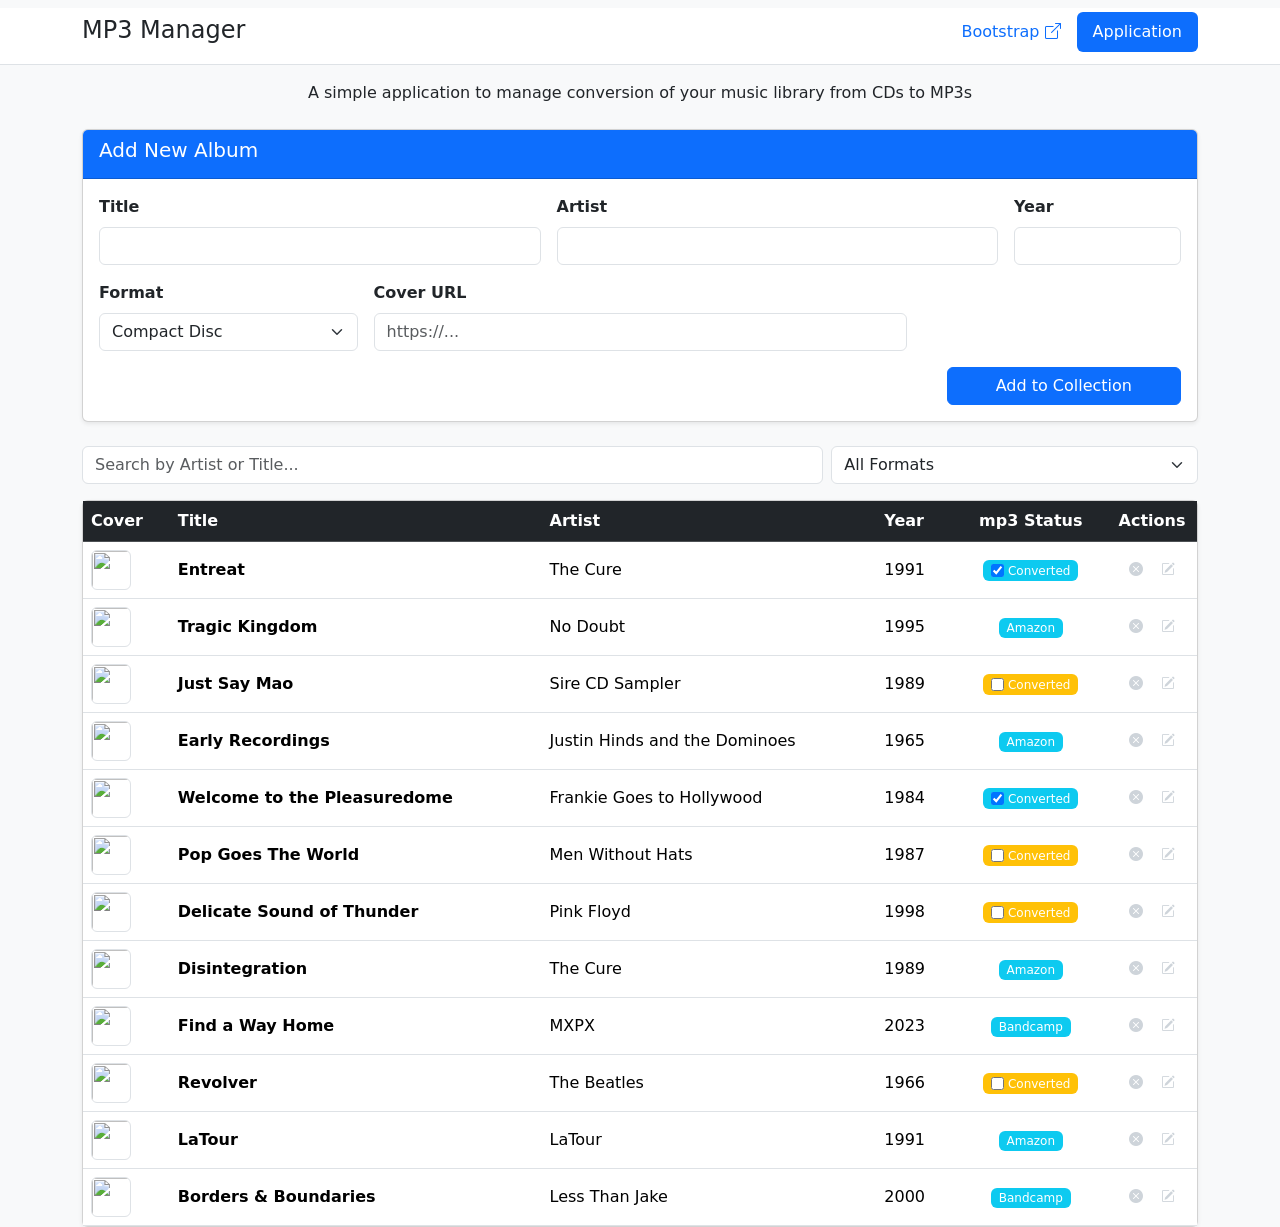
==== index.html @ 423a75bd "Sorting fully implemented" ====
<!DOCTYPE html>
<html lang="en">

<head>
    <meta charset="UTF-8">
    <meta name="viewport" content="width=device-width, initial-scale=1.0">
    <title>Music Digitization Manager</title>
    <link href="https://cdn.jsdelivr.net/npm/bootstrap@5.3.0/dist/css/bootstrap.min.css" rel="stylesheet">
    <link href="https://cdn.jsdelivr.net/npm/bootstrap-icons@1.10.0/font/bootstrap-icons.css" rel="stylesheet">
    <link rel="stylesheet" href="src/css/styles.css">
</head>

<body class="bg-light">

    <!-- Nav Bar -->
    <header class="bg-white border-bottom">
        <div class="container">
            <div class="d-flex flex-wrap justify-content-center py-1 my-2">
                <span class="align-items-center fs-4 me-md-auto text-decoration-non">MP3 Manager</span>
                <ul class="nav nav-pills">
                    <li class="nav-item"><a href="https://getbootstrap.com/docs/5.3/getting-started/introduction/"
                            target="_blank" class="nav-link">Bootstrap <i class="bi bi-box-arrow-up-right"></i></a></li>
                    <li class="nav-item"><a href="app.html" class="nav-link active" aria-current="page">Application</a>
                    </li>
                </ul>
            </div>
        </div>
    </header>

    <main class="container">
        <div class="text-center  mt-3 mb-4">
            <p>A simple application to manage conversion of your music library from CDs to MP3s</p>
        </div>
        <!-- Create Album Form -->
        <section class="card shadow-sm mb-4">
            <div class="card-header bg-primary text-white">
                <h5>Add New Album</h5>
            </div>
            <div class="card-body">
                <form id="album-form" class="row g-3">
                    <div class="col-md-5">
                        <label class="form-label fw-bold">Title</label>
                        <input type="text" id="album-title" class="form-control" required>
                    </div>
                    <div class="col-md-5">
                        <label class="form-label fw-bold">Artist</label>
                        <input type="text" id="album-artist" class="form-control" required>
                    </div>
                    <div class="col-md-2">
                        <label class="form-label fw-bold">Year</label>
                        <input type="number" id="album-year" class="form-control" required>
                    </div>
                    <div class="col-md-3">
                        <label class="form-label fw-bold">Format</label>
                        <select id="album-format" class="form-select">
                            <option value="cd">Compact Disc</option>
                            <option value="digital">Digital (MP3)</option>
                        </select>
                    </div>
                    <div class="col-md-6">
                        <label class="form-label fw-bold">Cover URL</label>
                        <input type="url" id="album-cover" class="form-control" placeholder="https://...">
                    </div>
                    <div id="album-source-hider" class="col-md-3 d-none">
                        <label class="form-label fw-bold">Source</label>
                        <select id="album-source" class="form-select">
                            <option value="Amazon">Amazon Music</option>
                            <option value="Bandcamp">Bandcamp</option>
                            <option value="Converted">CD Conversion</option>
                            <option value="Other">Other</option>
                        </select>
                    </div>
                    <div class="col-12 text-end">
                        <button type="submit" class="btn btn-primary px-5">Add to Collection</button>
                    </div>
                </form>
            </div>
        </section>

        <!-- Filters Area -->
        <section class="row g-2 mb-3">
            <div class="col-md-8">
                <input type="text" id="filter-search" class="form-control" placeholder="Search by Artist or Title...">
            </div>
            <div class="col-md-4">
                <select id="filter-format" class="form-select">
                    <option value="all">All Formats</option>
                    <option value="cd">CDs Only</option>
                    <option value="digital">Digital Only</option>
                </select>
            </div>
        </section>

        <!-- Table Area -->
        <section class="card shadow-sm">
            <div class="table-responsive">
                <table class="table table-hover align-middle mb-0">
                    <!-- Table Headers -->
                    <thead class="table-dark">
                        <tr>
                            <th class="d-none d-md-table-cell">Cover</th>
                            <th id="sort-title" class="sort-button">Title&nbsp;<span id="sort-title-icon"></span></th>
                            <th id="sort-artist" class="sort-button">Artist&nbsp;<span id="sort-artist-icon"></span></th>
                            <th id="sort-year" class="sort-button">Year&nbsp;<span id="sort-year-icon"></span></th>
                            <th class="text-center">mp3 Status</th>
                            <th class="text-center">Actions</th>
                        </tr>
                    </thead>
                    <tbody id="render-results">

                        <!-- Results Rendered by JS -->

                    </tbody>
                </table>
            </div>
        </section>
    </main>

    <script src="https://cdn.jsdelivr.net/npm/bootstrap@5.3.0/dist/js/bootstrap.bundle.min.js"></script>
    <script type="module" src="src/js/app.js"></script>
</body>

</html>
---- src/css/styles.css ----
td:first-child {
    img {
        width: 40px;
        height: 40px;
    }
}

th:last-child {
    width: 90px;
}

td:last-child {
    width: 90px;
    height: 56px;
}

.badge {
    font-weight: 500;
}

td>span>input[type="checkbox"] {
    cursor: pointer;
    vertical-align: -2px;

    &:hover {
        transform: scale(1.2);
    }
}

.delete-btn {
    color: var(--bs-gray-400);
    cursor: pointer;

    &:hover {
        color: var(--bs-danger);
        font-size: 120%;
    }
}

.edit-btn {
    color: var(--bs-gray-400);
    cursor: pointer;

    &:hover {
        color: var(--bs-success);
        font-size: 120%;
    }
}

.sort-button {
    cursor: pointer;
    user-select: none;

    &:hover {
        color: var(--bs-primary-bg-subtle);
    }
}
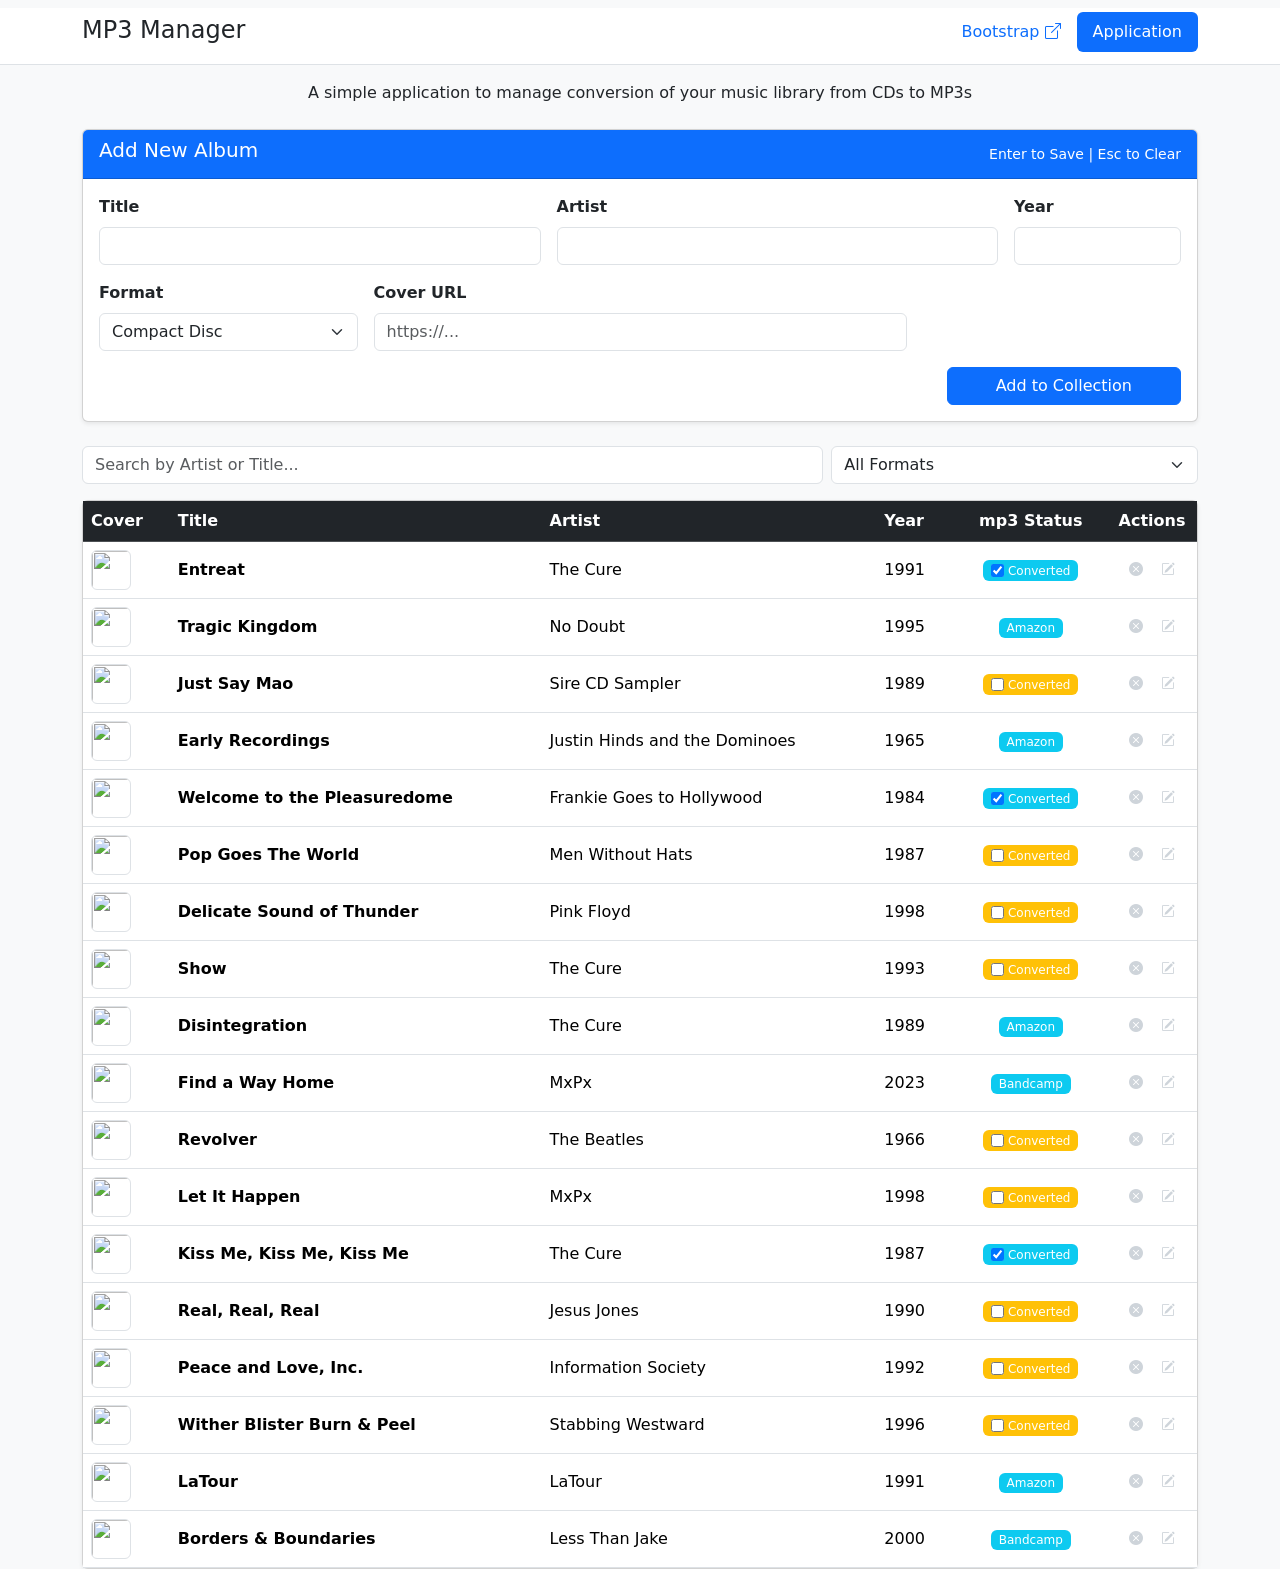
==== commit 0a2e4a47: "New Album function fully implemented, UX agent and Validation agent created" ====
--- a/index.html
+++ b/index.html
@@ -33,40 +33,40 @@
         </div>
         <!-- Create Album Form -->
         <section class="card shadow-sm mb-4">
-            <div class="card-header bg-primary text-white">
+            <div class="card-header bg-primary text-white d-flex justify-content-between align-items-center">
                 <h5>Add New Album</h5>
+                <small class="d-none d-md-block">Enter to Save | Esc to Clear</small>
             </div>
             <div class="card-body">
                 <form id="album-form" class="row g-3">
                     <div class="col-md-5">
                         <label class="form-label fw-bold">Title</label>
-                        <input type="text" id="album-title" class="form-control" required>
+                        <input type="text" id="album-title" class="form-control" aria-required="true">
                     </div>
                     <div class="col-md-5">
                         <label class="form-label fw-bold">Artist</label>
-                        <input type="text" id="album-artist" class="form-control" required>
+                        <input type="text" id="album-artist" class="form-control" aria-required="true">
                     </div>
                     <div class="col-md-2">
                         <label class="form-label fw-bold">Year</label>
-                        <input type="number" id="album-year" class="form-control" required>
+                        <input type="number" id="album-year" class="form-control" aria-required="true">
                     </div>
                     <div class="col-md-3">
                         <label class="form-label fw-bold">Format</label>
-                        <select id="album-format" class="form-select">
+                        <select id="album-format" class="form-select" aria-required="true">
                             <option value="cd">Compact Disc</option>
                             <option value="digital">Digital (MP3)</option>
                         </select>
                     </div>
                     <div class="col-md-6">
                         <label class="form-label fw-bold">Cover URL</label>
-                        <input type="url" id="album-cover" class="form-control" placeholder="https://...">
+                        <input type="url" id="album-cover" class="form-control" placeholder="https://..." aria-required="true">
                     </div>
                     <div id="album-source-hider" class="col-md-3 d-none">
                         <label class="form-label fw-bold">Source</label>
-                        <select id="album-source" class="form-select">
+                        <select id="album-source" class="form-select" aria-required="true">
                             <option value="Amazon">Amazon Music</option>
                             <option value="Bandcamp">Bandcamp</option>
-                            <option value="Converted">CD Conversion</option>
                             <option value="Other">Other</option>
                         </select>
                     </div>
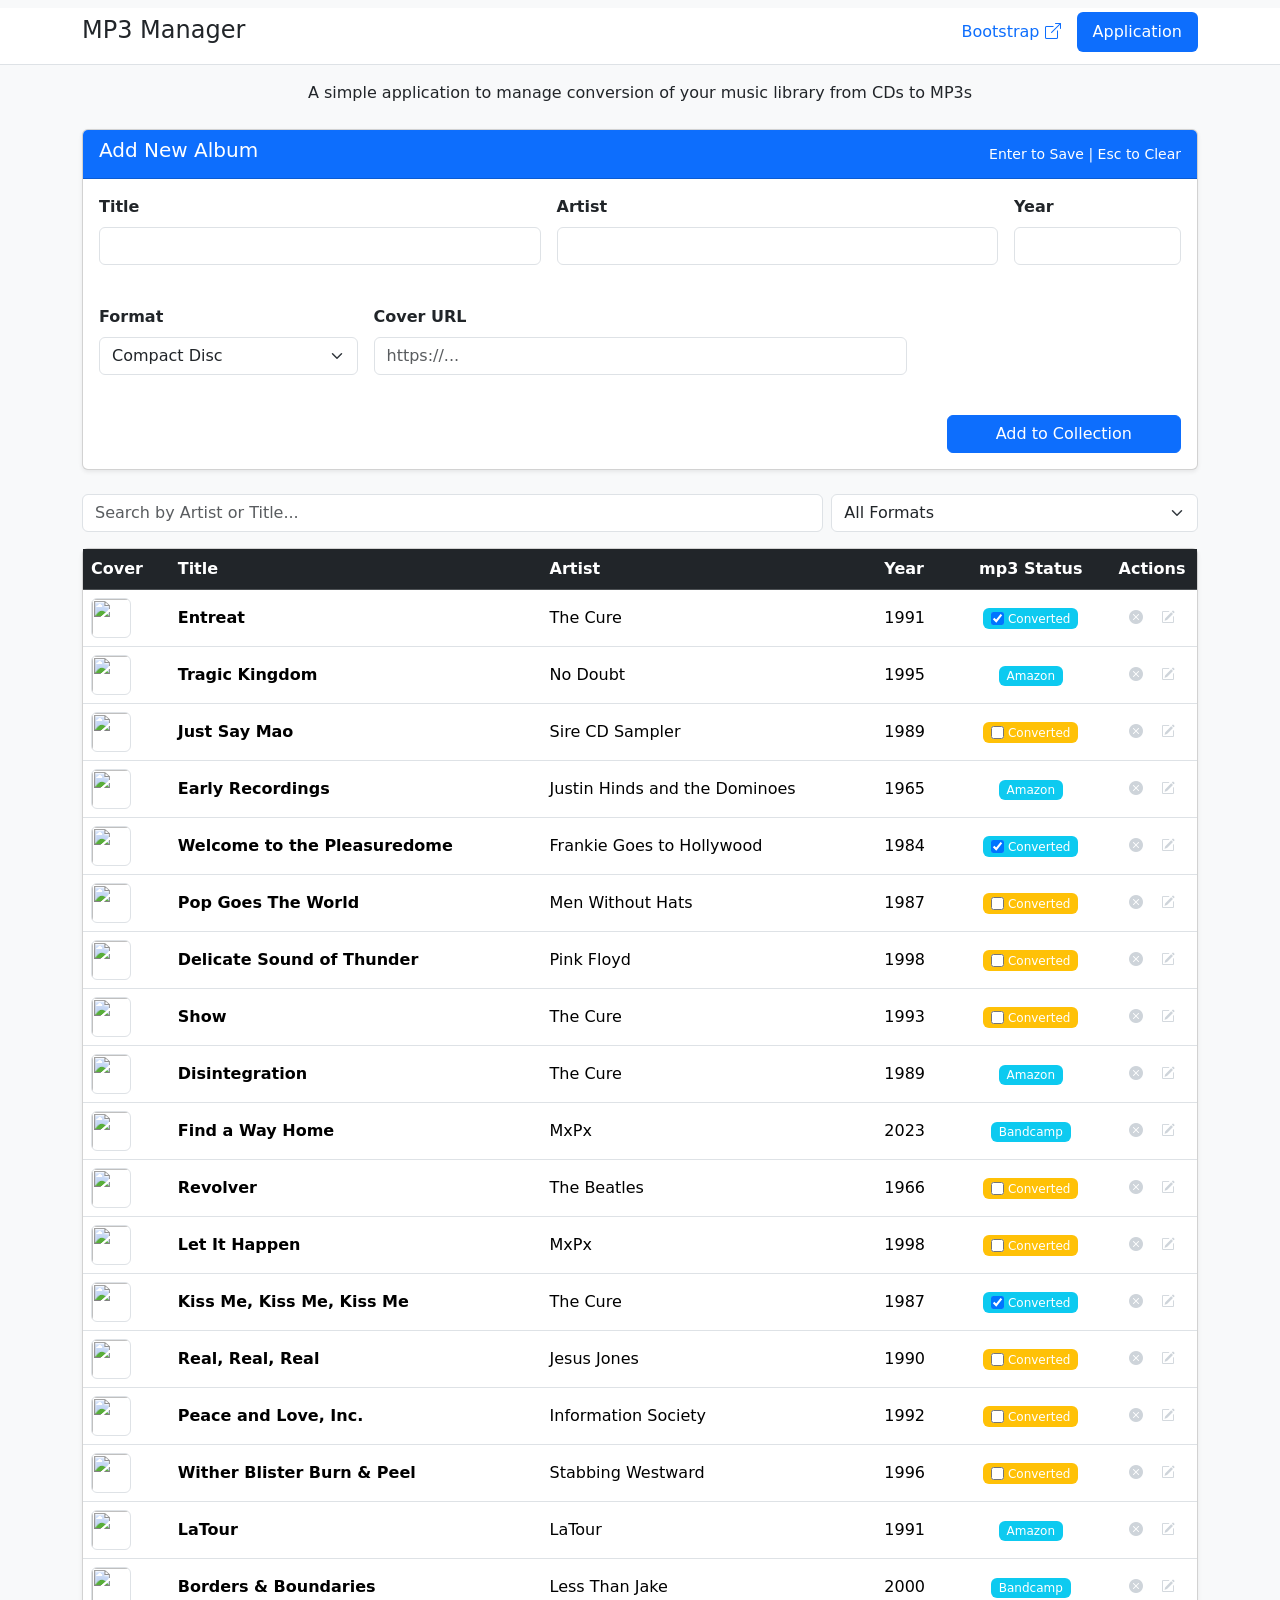
==== commit 753ac395: "AI Validation Agent updated validation." ====
--- a/index.html
+++ b/index.html
@@ -42,14 +42,17 @@
                     <div class="col-md-5">
                         <label class="form-label fw-bold">Title</label>
                         <input type="text" id="album-title" class="form-control" aria-required="true">
+                        <div class="error-message" id="album-title-error" aria-live="polite"></div>
                     </div>
                     <div class="col-md-5">
                         <label class="form-label fw-bold">Artist</label>
                         <input type="text" id="album-artist" class="form-control" aria-required="true">
+                        <div class="error-message" id="album-artist-error" aria-live="polite"></div>
                     </div>
                     <div class="col-md-2">
                         <label class="form-label fw-bold">Year</label>
                         <input type="number" id="album-year" class="form-control" aria-required="true">
+                        <div class="error-message" id="album-year-error" aria-live="polite"></div>
                     </div>
                     <div class="col-md-3">
                         <label class="form-label fw-bold">Format</label>
@@ -61,6 +64,7 @@
                     <div class="col-md-6">
                         <label class="form-label fw-bold">Cover URL</label>
                         <input type="url" id="album-cover" class="form-control" placeholder="https://..." aria-required="true">
+                        <div class="error-message" id="album-cover-error" aria-live="polite"></div>
                     </div>
                     <div id="album-source-hider" class="col-md-3 d-none">
                         <label class="form-label fw-bold">Source</label>
@@ -69,6 +73,7 @@
                             <option value="Bandcamp">Bandcamp</option>
                             <option value="Other">Other</option>
                         </select>
+                        <div class="error-message" id="album-source-error" aria-live="polite"></div>
                     </div>
                     <div class="col-12 text-end">
                         <button type="submit" class="btn btn-primary px-5">Add to Collection</button>
--- a/src/css/styles.css
+++ b/src/css/styles.css
@@ -21,37 +21,55 @@
 td>span>input[type="checkbox"] {
     cursor: pointer;
     vertical-align: -2px;
+}
 
-    &:hover {
-        transform: scale(1.2);
-    }
+td>span>input[type="checkbox"]:hover {
+    transform: scale(1.2);
 }
 
 .delete-btn {
     color: var(--bs-gray-400);
     cursor: pointer;
+}
 
-    &:hover {
-        color: var(--bs-danger);
-        font-size: 120%;
-    }
+.delete-btn:hover {
+    color: var(--bs-danger);
+    font-size: 120%;
 }
 
 .edit-btn {
     color: var(--bs-gray-400);
     cursor: pointer;
+}
 
-    &:hover {
-        color: var(--bs-success);
-        font-size: 120%;
-    }
+.edit-btn:hover {
+    color: var(--bs-success);
+    font-size: 120%;
 }
 
 .sort-button {
     cursor: pointer;
     user-select: none;
+}
 
-    &:hover {
-        color: var(--bs-primary-bg-subtle);
-    }
-}+.sort-button:hover {
+    color: var(--bs-primary-bg-subtle);
+}
+
+.input-error {
+    border-color: #dc3545 !important;
+    box-shadow: 0 0 0 0.2rem rgba(220, 53, 69, 0.25);
+}
+
+.error-message {
+    color: #dc3545;
+    font-size: 0.875rem;
+    min-height: 1.25rem;
+    line-height: 1.25rem;
+    margin-top: 0.25rem;
+    visibility: hidden;
+}
+
+.error-message.active {
+    visibility: visible;
+}
